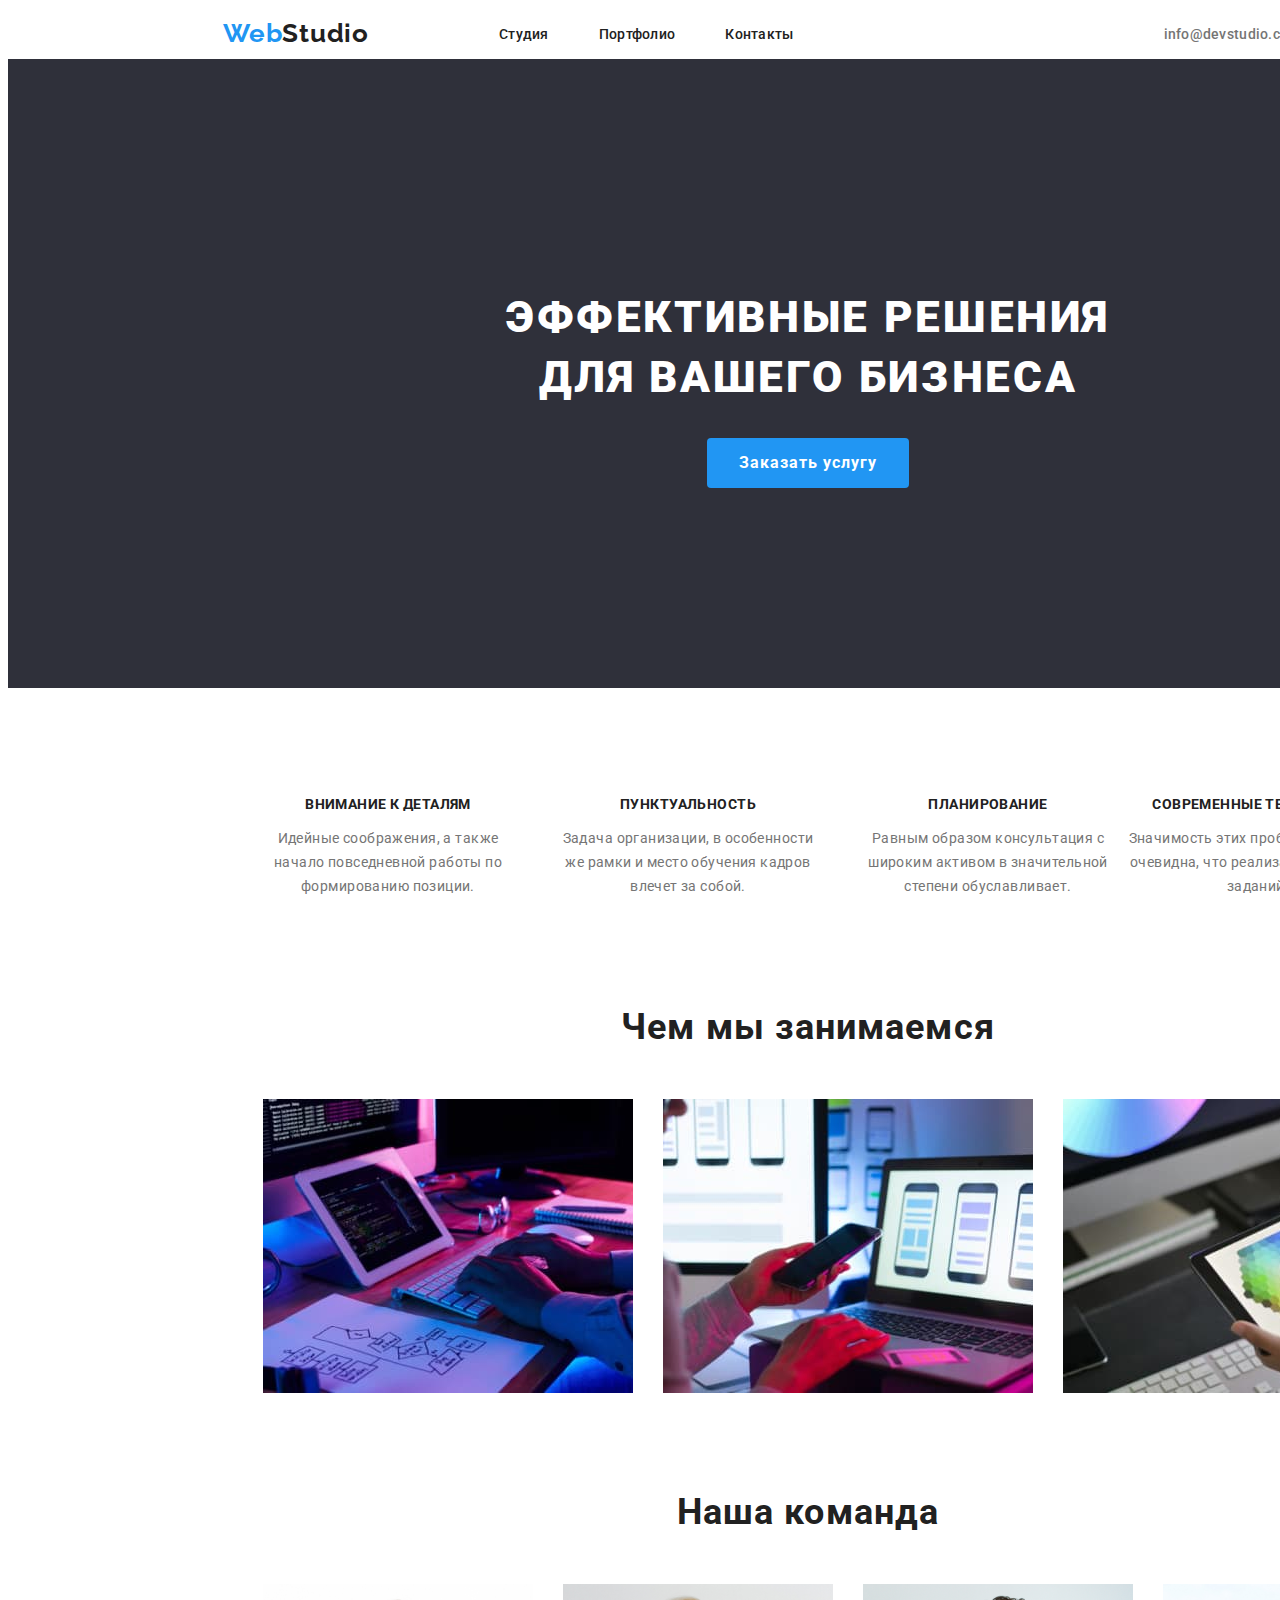
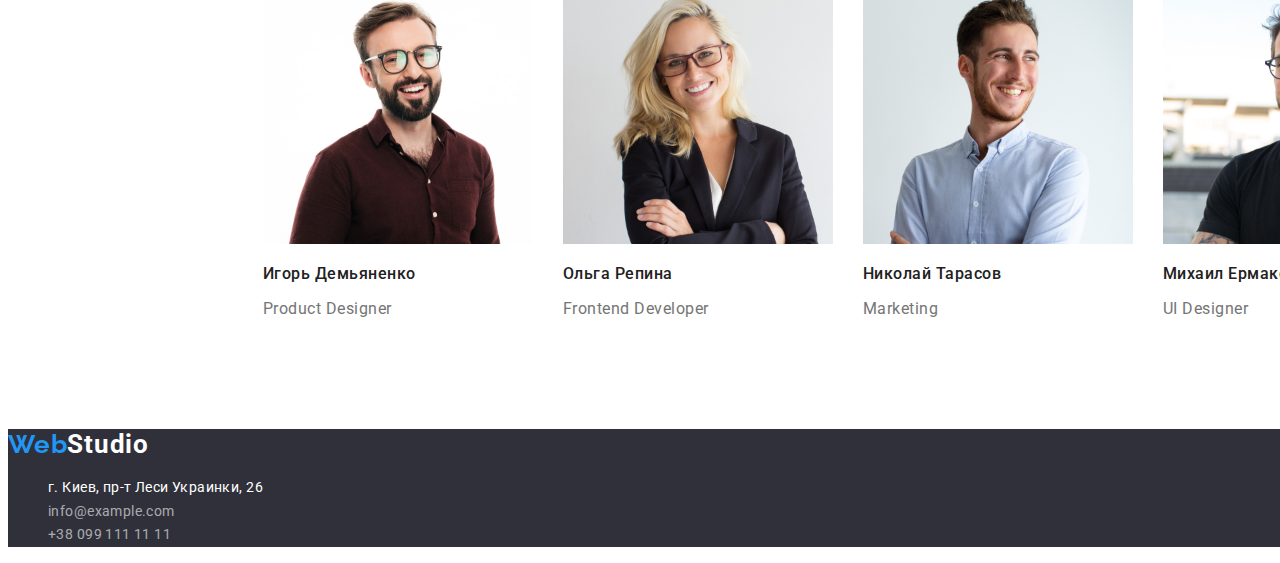
==== index.html @ 619acfcd "commit1" ====
<!DOCTYPE html>
<html lang="ru">
<head>
    <meta charset="UTF-8">
    <meta http-equiv="X-UA-Compatible" content="IE=edge">
    <meta name="viewport" content="width=device-width, initial-scale=1.0">
    <title>Document</title>
    <link rel="preconnect" href="https://fonts.googleapis.com"> 
    <link rel="preconnect" href="https://fonts.gstatic.com" crossorigin> 
    <link href="https://fonts.googleapis.com/css2?family=Roboto:wght@400;500;700;900&display=swap" rel="stylesheet">
    <link rel="preconnect" href="https://fonts.googleapis.com"> 
<link rel="preconnect" href="https://fonts.gstatic.com" crossorigin> 
<link href="https://fonts.googleapis.com/css2?family=Raleway:wght@700&display=swap" rel="stylesheet">
<link rel="stylesheet" href="https://cdnjs.cloudflare.com/ajax/libs/modern-normalize/1.1.0/modern-normalize.min.css" integrity="sha512-wpPYUAdjBVSE4KJnH1VR1HeZfpl1ub8YT/NKx4PuQ5NmX2tKuGu6U/JRp5y+Y8XG2tV+wKQpNHVUX03MfMFn9Q==" crossorigin="anonymous" referrerpolicy="no-referrer" />

<link rel="stylesheet" href="./css/main.css">
</head>
<body>
<div class="main-container">
    <header>
        <!-- navigation -->
         <div  class="head-cont">
            <nav class="main-nav">
                <a class="logo" href="">
                   <span class="first-logo">Web</span>Studio
                </a>
                    <ul class="nav-tools">
                    <li class="items"><a class="nav-objects" href="">Студия</a></li>
                    <li class="items"><a class="nav-objects" href="./portfolio.html">Портфолио</a></li>
                    <li class="items"><a class="nav-objects" href="">Контакты</a></li>
                </ul>
              </nav>
              <!-- contacts1 -->
                <ul class="head-cont">
                    <li class="cont-items"><a class="contacts-first" href="mailto:info@devstudio.com">info@devstudio.com</a></li>
                    <li class="cont-items"><a class="contacts-first" href="tel:+380961111111">+38 096 111 11 11</a></li>
                </ul>
         </div>
           </header>
           <main>
            <section class="efficiency-section">
                <!-- company qualities -->
                <h1 class="efficiency">Эффективные решения для вашего бизнеса</h1>
                
                <button type="button" class="button-hero">Заказать услугу</button>
                  
                
            </section>
        
        <section>
        
            
            <ul class="ab-op">
                <li class="ab-list">
                    <h3 class="ability-option">Внимание к деталям</h3>
                    <p class="ability-text" >Идейные соображения, а также  начало повседневной работы по формированию позиции.</p>
                </li>
                <li class="ab-list">
                    <h3 class="ability-option">Пунктуальность</h3>
                    <p class="ability-text" >Задача организации, в особенности же рамки и место обучения кадров влечет за собой.</p>
                </li>
                <li class="ab-list">
                    <h3 class="ability-option">Планирование</h3>
                    <p class="ability-text" >
                        Равным образом консультация с широким активом в значительной степени обуславливает.
                    </p>
                </li>
                <li class="ab-list">
                    <h3 class="ability-option">Современные технологии</h3>
                    <p class="ability-text" >Значимость этих проблем настолько очевидна, что реализация плановых заданий.</p>
                </li>
            </ul>
        </section>
        
        <section>
            <!-- company services -->
            <h2 class="responsibilities">Чем мы занимаемся</h2>
         <ul class="main-cart">
            <li class="photo-list">  <a href="">
                <img src="./images/img.jpg"
        
                width="370"
                height="294"
        
                alt="Вёрстка">
               </a>
            </li>
            <li class="photo-list">
                <a href="">
                    <img src="./images/img-2.jpg" 
                    width="370"
                    height="294"
                    alt="Выбором цвета">
                  </a>
            </li>
            <li class="photo-list">
                <a href="">
                    <img src="./images/img-3.jpg" 
                    width="370"
                height="294"
                    alt="Дизайн">
                  </a>
            </li>
        </ul>
        
        </section>
        
        <section>
            <!-- company participants -->
            <h2 class="team">
                Наша команда
            </h2>
            <ul class="staff">
                <li class="pic-staff">
              <a href=""> <img src="./images/img.photo.jpg"
                width="270"
        
                alt="">
                <h3 class="participant">Игорь Демьяненко</h3>
               <p class="part-aby">Product Designer</p> 
            </a>
                </li>
                
                <li class="pic-staff">
                    <a href=""><img src="./images/img-2.photojpg.jpg" 
                        width="270"
        
                        alt="">
                       <h3 class="participant"> Ольга Репина</h3>
                     <p class="part-aby"> Frontend Developer</p>
                    </a>
                        
                </li>
                <li class="pic-staff">
                    <a href=""><img src="./images/img-3.photojpg.jpg" 
                        width="270"
                        
                         alt="">
                        <h3 class="participant"> Николай Тарасов</h3>
                         <p class="part-aby">Marketing</p>
                    </a>
                    
                </li>
                <li class="pic-staff">
                    <a href=""><img src="./images/img-4.photojpg.jpg" 
                        width="270"
        
                        alt="">
                        <h3 class="participant">Михаил Ермаков</h3>
                      <p class="part-aby">  UI Designer</p>
                    </a>
                   
                </li>
            </ul>
        </section>
           </main>
           <footer class="contact-footer">
            <!-- contacts&adress -->
           <a  class="logo-footer" href=""> <span class="first-logo">Web</span>Studio</a>   
            <address>
                <ul>
                    <li><a class="adress" href="">г. Киев, пр-т Леси Украинки, 26</a></li>
                  <li>
                    <a class="contact-adress" href="mailto:info@example.com">info@example.com</a>
                  </li>
                  <li>
                    <a class="contact-adress" href="tel:+380991111111">+38 099 111 11 11</a>
                  </li>
                </ul>
            </address>
           </footer>
</div>
   
</body>
</html>
---- css/main.css ----
/* main color FFFFFF */
/* text color 212121 */
/* paragraph color 757575 */
/* side color #2196F3 */

:root {
 --primary-text-color: #2196F3;
 --title-text-color: #212121;
 --accent-color: #757575;
 --title-accent-color:#ffff;

}

body {
    background-color: #FFFFFF;
    font-family: 'Roboto';
}
a {
    text-decoration: none;
}
ul {
    list-style-type: none;
}

.container {
    display: flex;
}

.main-container {
width: 1600px;
margin-left: auto;
margin-right: auto;
}

.head-cont {
    display: flex;
    align-items: center;
}

.main-nav {
  
    display: flex;
    align-items: center;
}

.logo {
    margin-left: 215px;
    
   color:var(--title-text-color);
   font-family: 'Raleway';
   font-weight: 700;
font-size: 26px;
line-height: 1.19;
letter-spacing: 0.03em;
}
.first-logo{
    color: var(--primary-text-color);
    font-family: 'Raleway';
}

.nav-tools {
margin-left: 90px;
   margin-right: 330px;
    display: flex;
    margin-bottom: 0;
    margin-top: 0;
    
}


.nav-objects:hover, .nav-objects:focus {
    color: var(--primary-text-color);
    
}
.nav-objects {
    color: var(--title-text-color);
    font-weight: 500;
    font-size: 14px;
    line-height: 1.14;
    letter-spacing: 0.02em;
}

.items:not(:last-child) {
margin-right: 50px;
}

.head-cont {

    display: flex;
}
.cont-items:not(:last-child) {
    margin-right: 50px;
}

.contacts-first:hover, .contacts-first:focus {
    color: var(--primary-text-color);
}

.contacts-first {
    color: var(--accent-color);
    font-style: normal;
font-weight: 500;
font-size: 14px;
line-height: 1.14;
letter-spacing: 0.02em;

}

.efficiency-section {

    text-align: center;
    background-color: #2F303A;
    padding-top: 200px;
    padding-bottom: 200px;
}

.efficiency {
    margin-left: auto;
    margin-right: auto;
    width: 700px;
    font-weight: 900;
    font-size: 44px;
    line-height: 1.36;
    text-align: center;
    letter-spacing: 0.06em;
    text-transform: uppercase;
    
    color:#FFFFFF;
}

.button-hero:hover, .button:focus {
    background-color:var(--title-accent-color);
    color:var(--primary-text-color) ;
}

.button-hero{
    
    border: none;
    border-radius: 4px;
padding: 10px 32px;
 margin-left: auto;
 margin-right: auto;
font-family: 'Roboto';
font-weight: 700;
font-size: 16px;
line-height: 1.9;
letter-spacing: 0.06em;
    background-color: var(--primary-text-color);
    color: #FFFFFF;
    
}

.ab-op {
    display: flex;
    text-align: center;
    padding: 0;
    margin: 0;
    list-style: none;
  margin-top: 95px;
  margin-bottom: 95px;
  margin-left: 215px;
  margin-right: 215px;
}

.ab-list {
    width: 270px;
}

.ab-list:not(:last-child) {

 margin-left: 30px;
    
}

.ability-option{
    margin-bottom: 10px;
    color: var(--title-text-color);
font-weight: 700;
font-size: 14px;
line-height: 1.14;
letter-spacing: 0.03em;
text-transform: uppercase;
}

.ability-text {
    color: var(--accent-color);
    font-weight: 400;
font-size: 14px;
line-height: 1.7;
letter-spacing: 0.03em;
}
.responsibilities, .team {
    color: var(--title-text-color);
    font-weight: 700;
    font-size: 36px;
    line-height: 1.16;
    text-align: center;
    letter-spacing: 0.03em;
    margin-bottom: 0px;
    margin-top: 0px;
}


.main-cart {
    margin-bottom: 95px;
    margin-top: 50px;
    margin-left: 215px;
    margin-right: 215px;
    display: flex;
}

.photo-list {
margin-right: 30px;   
}

.team {
    font-weight: 700;
    font-size: 36px;
    line-height: 1.16;
    text-align: center;
    letter-spacing: 0.03em;
}

.staff {
    margin-top: 50px;
    display: flex;
    margin-left: 215px;
    margin-right: 215px;
}

.pic-staff:not(:last-child) {

    margin-right: 30px;
}

.participant {
   color: var(--title-text-color);
   font-weight: 500;
font-size: 16px;
line-height: 1.19;
letter-spacing: 0.03em;
}

.part-aby {
    color: var(--accent-color);
    font-weight: 400;
font-size: 16px;
line-height: 1.19;
letter-spacing: 0.03em;
}

.logo-footer {
    color: #FFFFFF;
    font-weight: 700;
font-size: 26px;
line-height: 1.19;
letter-spacing: 0.03em;

}
.contact-footer {
    background-color: #2F303A;
    margin-top: 95px;
}

.adress {
    color: #FFFFFF;
    font-weight: 400;
    font-style: normal;
font-size: 14px;
line-height: 1.7;
letter-spacing: 0.03em;
color: #FFFFFF;
}

.contact-adress {
    font-style: normal;
    font-weight: 400;
    font-size: 14px;
    line-height: 1.7;
    letter-spacing: 0.03em;
    color: rgba(255, 255, 255, 0.6);
}
/* portfolio  */
/* main color FFFFFF */
/* text color 212121 */
/* paragraph color 757575 */
/* side color #2196F3 */

/* header portfolio */


   .portfolio-button a:hover, .portfolio-button a:focus {
  color: #ffff;
    background-color: var(--primary-text-color);
   }
   
   .portfolio-button {
  display: flex;
   }
.port-button:not(:last-child){
margin-right: 10px;
    
}
.portfolio-button {
margin-left: 415px;
    margin-top: 95px;
    margin-bottom: 50px;
}

   .portfolio-button a{

    background-color:#F5F4FA;
    color: #212121;
    margin-top: 50px;
    margin-bottom: 50px;
    border: none;
    border-radius: 4px;
padding: 10px 32px;
 margin-left: auto;
 margin-right: auto;
font-family: 'Roboto';
font-weight: 700;
font-size: 16px;
line-height: 1.9;
letter-spacing: 0.06em;
   }

   .portfolio-gallery {
    margin-left: 215px;
    margin-right: 215px;
   }

.portfolio-gallery h3{
    color:var(--title-text-color);
    font-weight: 700;
font-size: 18px;
line-height: 2;
letter-spacing: 0.06em;
}

.portfolio-gallery p{
    color: var(--accent-color);
    font-weight: 400;
font-size: 16px;
line-height: 1.9;
letter-spacing: 0.03em;
}

.div-cont {
    display: flex;
}

.li-port {

    margin-right: 30px;
}
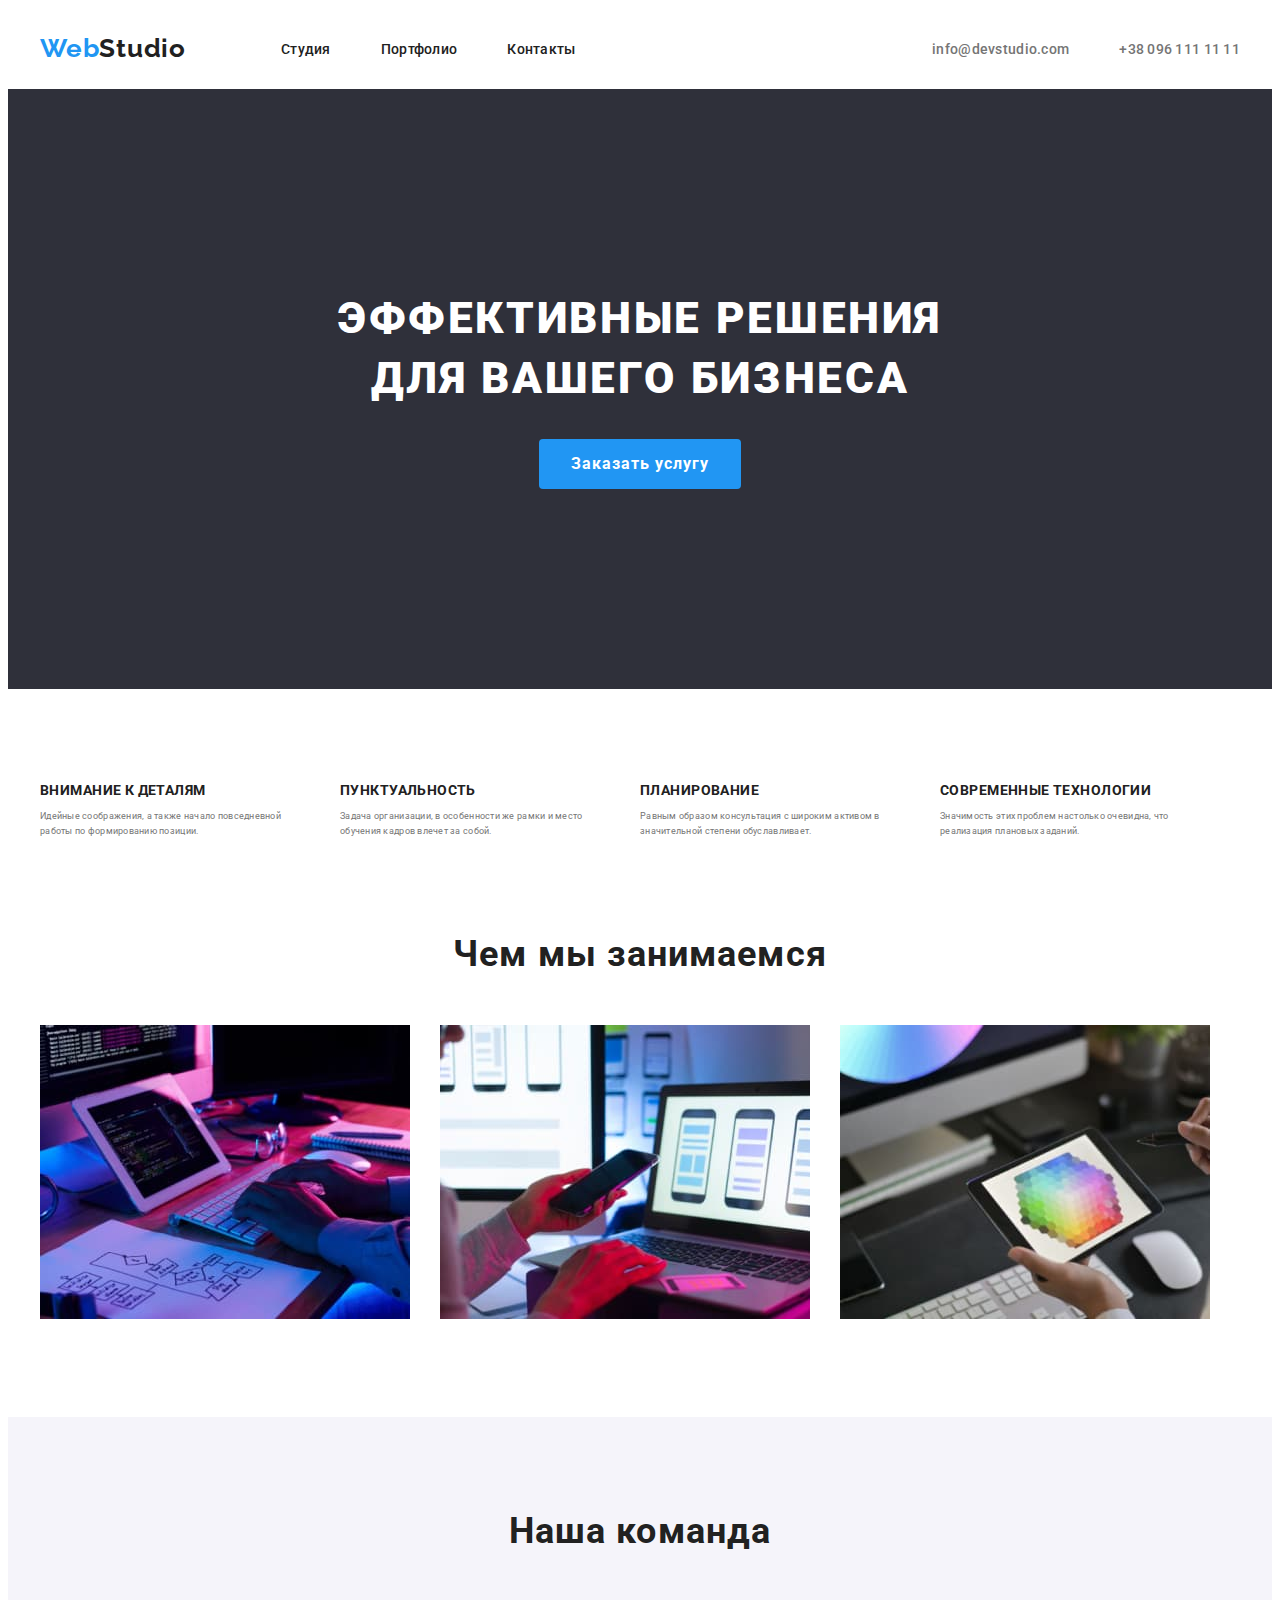
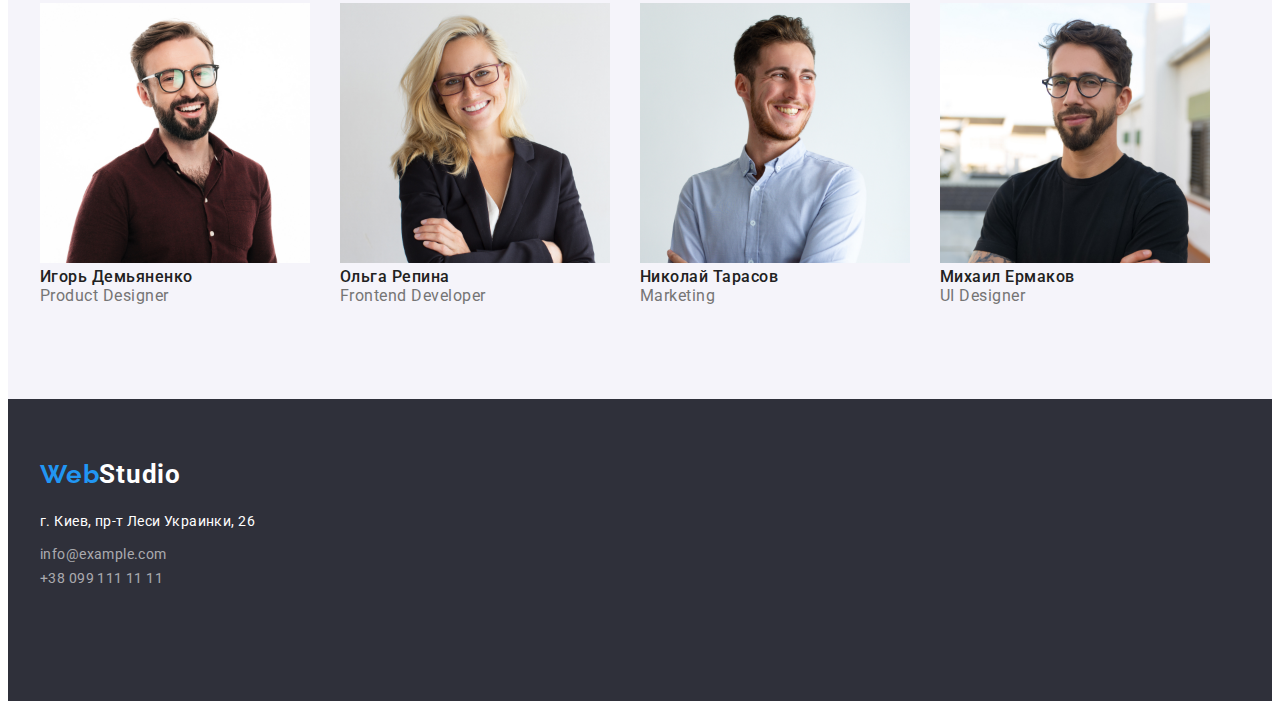
==== commit 40bdd591: "commit2" ====
--- a/index.html
+++ b/index.html
@@ -16,27 +16,29 @@
 <link rel="stylesheet" href="./css/main.css">
 </head>
 <body>
-<div class="main-container">
-    <header>
-        <!-- navigation -->
-         <div  class="head-cont">
-            <nav class="main-nav">
-                <a class="logo" href="">
-                   <span class="first-logo">Web</span>Studio
-                </a>
-                    <ul class="nav-tools">
-                    <li class="items"><a class="nav-objects" href="">Студия</a></li>
-                    <li class="items"><a class="nav-objects" href="./portfolio.html">Портфолио</a></li>
-                    <li class="items"><a class="nav-objects" href="">Контакты</a></li>
-                </ul>
-              </nav>
-              <!-- contacts1 -->
-                <ul class="head-cont">
-                    <li class="cont-items"><a class="contacts-first" href="mailto:info@devstudio.com">info@devstudio.com</a></li>
-                    <li class="cont-items"><a class="contacts-first" href="tel:+380961111111">+38 096 111 11 11</a></li>
-                </ul>
-         </div>
-           </header>
+    <div class="main-container">
+        <header>
+            <!-- navigation -->
+             <div  class="head-cont">
+                <nav class="main-nav">
+                    <a class="logo" href="">
+                       <span class="first-logo">Web</span>Studio
+                    </a>
+                        <ul class="nav-tools">
+                        <li class="items"><a class="nav-objects" href="">Студия</a></li>
+                        <li class="items"><a class="nav-objects" href="./portfolio.html">Портфолио</a></li>
+                        <li class="items"><a class="nav-objects" href="">Контакты</a></li>
+                    </ul>
+                  </nav>
+                  <!-- contacts1 -->
+                    <ul class="head-cont">
+                        <li class="cont-items"><a class="contacts-first" href="mailto:info@devstudio.com">info@devstudio.com</a></li>
+                        <li class="cont-items"><a class="contacts-first" href="tel:+380961111111">+38 096 111 11 11</a></li>
+                    </ul>
+             </div>
+               </header>
+    </div>
+    
            <main>
             <section class="efficiency-section">
                 <!-- company qualities -->
@@ -47,9 +49,8 @@
                 
             </section>
         
-        <section>
-        
-            
+        <section class="section-features">
+        <div class="main-container">
             <ul class="ab-op">
                 <li class="ab-list">
                     <h3 class="ability-option">Внимание к деталям</h3>
@@ -70,106 +71,118 @@
                     <p class="ability-text" >Значимость этих проблем настолько очевидна, что реализация плановых заданий.</p>
                 </li>
             </ul>
+        </div>
+            
+            
         </section>
         
         <section>
-            <!-- company services -->
-            <h2 class="responsibilities">Чем мы занимаемся</h2>
-         <ul class="main-cart">
-            <li class="photo-list">  <a href="">
-                <img src="./images/img.jpg"
-        
-                width="370"
-                height="294"
-        
-                alt="Вёрстка">
-               </a>
-            </li>
-            <li class="photo-list">
-                <a href="">
-                    <img src="./images/img-2.jpg" 
-                    width="370"
-                    height="294"
-                    alt="Выбором цвета">
-                  </a>
-            </li>
-            <li class="photo-list">
-                <a href="">
-                    <img src="./images/img-3.jpg" 
-                    width="370"
-                height="294"
-                    alt="Дизайн">
-                  </a>
-            </li>
-        </ul>
+            <div class="main-container">
+<!-- company services -->
+<h2 class="responsibilities">Чем мы занимаемся</h2>
+<ul class="main-cart">
+   <li class="photo-list">  <a href="">
+       <img src="./images/img.jpg"
+
+       width="370"
+       height="294"
+
+       alt="Вёрстка">
+      </a>
+   </li>
+   <li class="photo-list">
+       <a href="">
+           <img src="./images/img-2.jpg" 
+           width="370"
+           height="294"
+           alt="Выбором цвета">
+         </a>
+   </li>
+   <li class="photo-list">
+       <a href="">
+           <img src="./images/img-3.jpg" 
+           width="370"
+       height="294"
+           alt="Дизайн">
+         </a>
+   </li>
+</ul>
+            </div>
+            
         
         </section>
         
-        <section>
-            <!-- company participants -->
-            <h2 class="team">
-                Наша команда
-            </h2>
-            <ul class="staff">
-                <li class="pic-staff">
-              <a href=""> <img src="./images/img.photo.jpg"
-                width="270"
+        <section class="section-team">
+            <div class="main-container">
+<!-- company participants -->
+<h2 class="team">
+    Наша команда
+</h2>
+<ul class="staff">
+    <li class="pic-staff">
+  <a href=""> <img src="./images/img.photo.jpg"
+    width="270"
+
+    alt="">
+    <h3 class="participant">Игорь Демьяненко</h3>
+   <p class="part-aby">Product Designer</p> 
+</a>
+    </li>
+    
+    <li class="pic-staff">
+        <a href=""><img src="./images/img-2.photojpg.jpg" 
+            width="270"
+
+            alt="">
+           <h3 class="participant"> Ольга Репина</h3>
+         <p class="part-aby"> Frontend Developer</p>
+        </a>
+            
+    </li>
+    <li class="pic-staff">
+        <a href=""><img src="./images/img-3.photojpg.jpg" 
+            width="270"
+            
+             alt="">
+            <h3 class="participant"> Николай Тарасов</h3>
+             <p class="part-aby">Marketing</p>
+        </a>
         
-                alt="">
-                <h3 class="participant">Игорь Демьяненко</h3>
-               <p class="part-aby">Product Designer</p> 
-            </a>
-                </li>
-                
-                <li class="pic-staff">
-                    <a href=""><img src="./images/img-2.photojpg.jpg" 
-                        width="270"
-        
-                        alt="">
-                       <h3 class="participant"> Ольга Репина</h3>
-                     <p class="part-aby"> Frontend Developer</p>
-                    </a>
-                        
-                </li>
-                <li class="pic-staff">
-                    <a href=""><img src="./images/img-3.photojpg.jpg" 
-                        width="270"
-                        
-                         alt="">
-                        <h3 class="participant"> Николай Тарасов</h3>
-                         <p class="part-aby">Marketing</p>
-                    </a>
-                    
-                </li>
-                <li class="pic-staff">
-                    <a href=""><img src="./images/img-4.photojpg.jpg" 
-                        width="270"
-        
-                        alt="">
-                        <h3 class="participant">Михаил Ермаков</h3>
-                      <p class="part-aby">  UI Designer</p>
-                    </a>
-                   
-                </li>
-            </ul>
+    </li>
+    <li class="pic-staff">
+        <a href=""><img src="./images/img-4.photojpg.jpg" 
+            width="270"
+
+            alt="">
+            <h3 class="participant">Михаил Ермаков</h3>
+          <p class="part-aby">  UI Designer</p>
+        </a>
+       
+    </li>
+</ul>
+            </div>
+            
         </section>
            </main>
            <footer class="contact-footer">
-            <!-- contacts&adress -->
-           <a  class="logo-footer" href=""> <span class="first-logo">Web</span>Studio</a>   
-            <address>
-                <ul>
-                    <li><a class="adress" href="">г. Киев, пр-т Леси Украинки, 26</a></li>
-                  <li>
-                    <a class="contact-adress" href="mailto:info@example.com">info@example.com</a>
-                  </li>
-                  <li>
-                    <a class="contact-adress" href="tel:+380991111111">+38 099 111 11 11</a>
-                  </li>
-                </ul>
-            </address>
+
+            <div class="main-container">
+<!-- contacts&adress -->
+<a  class="logo-footer" href=""> <span class="first-logo">Web</span>Studio</a>   
+<address class="adress-footer">
+    <ul>
+        <li><a class="adress" href="">г. Киев, пр-т Леси Украинки, 26</a></li>
+      <li class="contact-li">
+        <a class="contact-adress" href="mailto:info@example.com">info@example.com</a>
+      </li>
+      <li>
+        <a class="contact-adress" href="tel:+380991111111">+38 099 111 11 11</a>
+      </li>
+    </ul>
+</address>
+            </div>
+            
            </footer>
-</div>
    
 </body>
 </html>
--- a/css/main.css
+++ b/css/main.css
@@ -21,13 +21,32 @@
 ul {
     list-style-type: none;
 }
+p,
+h1,
+h2,
+h3,
+h4,
+h5,
+h6 {
+  margin: 0;
+}
+
+ul {
+  margin: 0;
+  padding: 0;
+  list-style: none;
+}
+
+button {
+  cursor: pointer;
+}
 
 .container {
     display: flex;
 }
 
 .main-container {
-width: 1600px;
+width: 1200px;
 margin-left: auto;
 margin-right: auto;
 }
@@ -41,11 +60,12 @@
   
     display: flex;
     align-items: center;
+    padding-top: 25px;
+    padding-bottom: 25px;
 }
 
 .logo {
-    margin-left: 215px;
-    
+   
    color:var(--title-text-color);
    font-family: 'Raleway';
    font-weight: 700;
@@ -59,8 +79,7 @@
 }
 
 .nav-tools {
-margin-left: 90px;
-   margin-right: 330px;
+margin-left: 95px;
     display: flex;
     margin-bottom: 0;
     margin-top: 0;
@@ -85,11 +104,11 @@
 }
 
 .head-cont {
-
-    display: flex;
-}
-.cont-items:not(:last-child) {
-    margin-right: 50px;
+margin-left: auto;
+    display: flex;
+}
+.cont-items:not(:first-child) {
+    margin-left: 50px;
 }
 
 .contacts-first:hover, .contacts-first:focus {
@@ -134,7 +153,7 @@
 }
 
 .button-hero{
-    
+    margin-top: 30px;
     border: none;
     border-radius: 4px;
 padding: 10px 32px;
@@ -150,16 +169,14 @@
     
 }
 
+.section-features {
+    padding-top: 94px;
+    padding-bottom: 94px;
+}
+
 .ab-op {
     display: flex;
-    text-align: center;
-    padding: 0;
-    margin: 0;
-    list-style: none;
-  margin-top: 95px;
-  margin-bottom: 95px;
-  margin-left: 215px;
-  margin-right: 215px;
+
 }
 
 .ab-list {
@@ -167,9 +184,7 @@
 }
 
 .ab-list:not(:last-child) {
-
- margin-left: 30px;
-    
+margin-right: 30px; 
 }
 
 .ability-option{
@@ -185,7 +200,7 @@
 .ability-text {
     color: var(--accent-color);
     font-weight: 400;
-font-size: 14px;
+font-size: 9px;
 line-height: 1.7;
 letter-spacing: 0.03em;
 }
@@ -202,15 +217,19 @@
 
 
 .main-cart {
-    margin-bottom: 95px;
-    margin-top: 50px;
-    margin-left: 215px;
-    margin-right: 215px;
+    padding-bottom: 94px;
+margin-top: 50px;
     display: flex;
 }
 
 .photo-list {
 margin-right: 30px;   
+}
+
+.section-team {
+    padding-top: 94px;
+    padding-bottom: 94px;
+    background-color: #F5F4FA;
 }
 
 .team {
@@ -222,10 +241,10 @@
 }
 
 .staff {
+
     margin-top: 50px;
     display: flex;
-    margin-left: 215px;
-    margin-right: 215px;
+   
 }
 
 .pic-staff:not(:last-child) {
@@ -257,9 +276,14 @@
 letter-spacing: 0.03em;
 
 }
+
+.adress-footer {
+    margin-top: 20px;
+}
 .contact-footer {
     background-color: #2F303A;
-    margin-top: 95px;
+   padding-top: 60px;
+   padding-bottom: 111px;
 }
 
 .adress {
@@ -270,6 +294,10 @@
 line-height: 1.7;
 letter-spacing: 0.03em;
 color: #FFFFFF;
+}
+
+.contact-li{
+    margin-top: 9px;
 }
 
 .contact-adress {
@@ -287,7 +315,15 @@
 /* side color #2196F3 */
 
 /* header portfolio */
-
+.port-gallery {
+    padding-top: 94px;
+    padding-bottom: 94px;
+}
+
+.button-container {
+    margin-left: 215px;
+    padding-bottom: 34px;
+}
 
    .portfolio-button a:hover, .portfolio-button a:focus {
   color: #ffff;
@@ -302,9 +338,7 @@
     
 }
 .portfolio-button {
-margin-left: 415px;
-    margin-top: 95px;
-    margin-bottom: 50px;
+padding-bottom: 34px;
 }
 
    .portfolio-button a{
@@ -326,8 +360,7 @@
    }
 
    .portfolio-gallery {
-    margin-left: 215px;
-    margin-right: 215px;
+   
    }
 
 .portfolio-gallery h3{
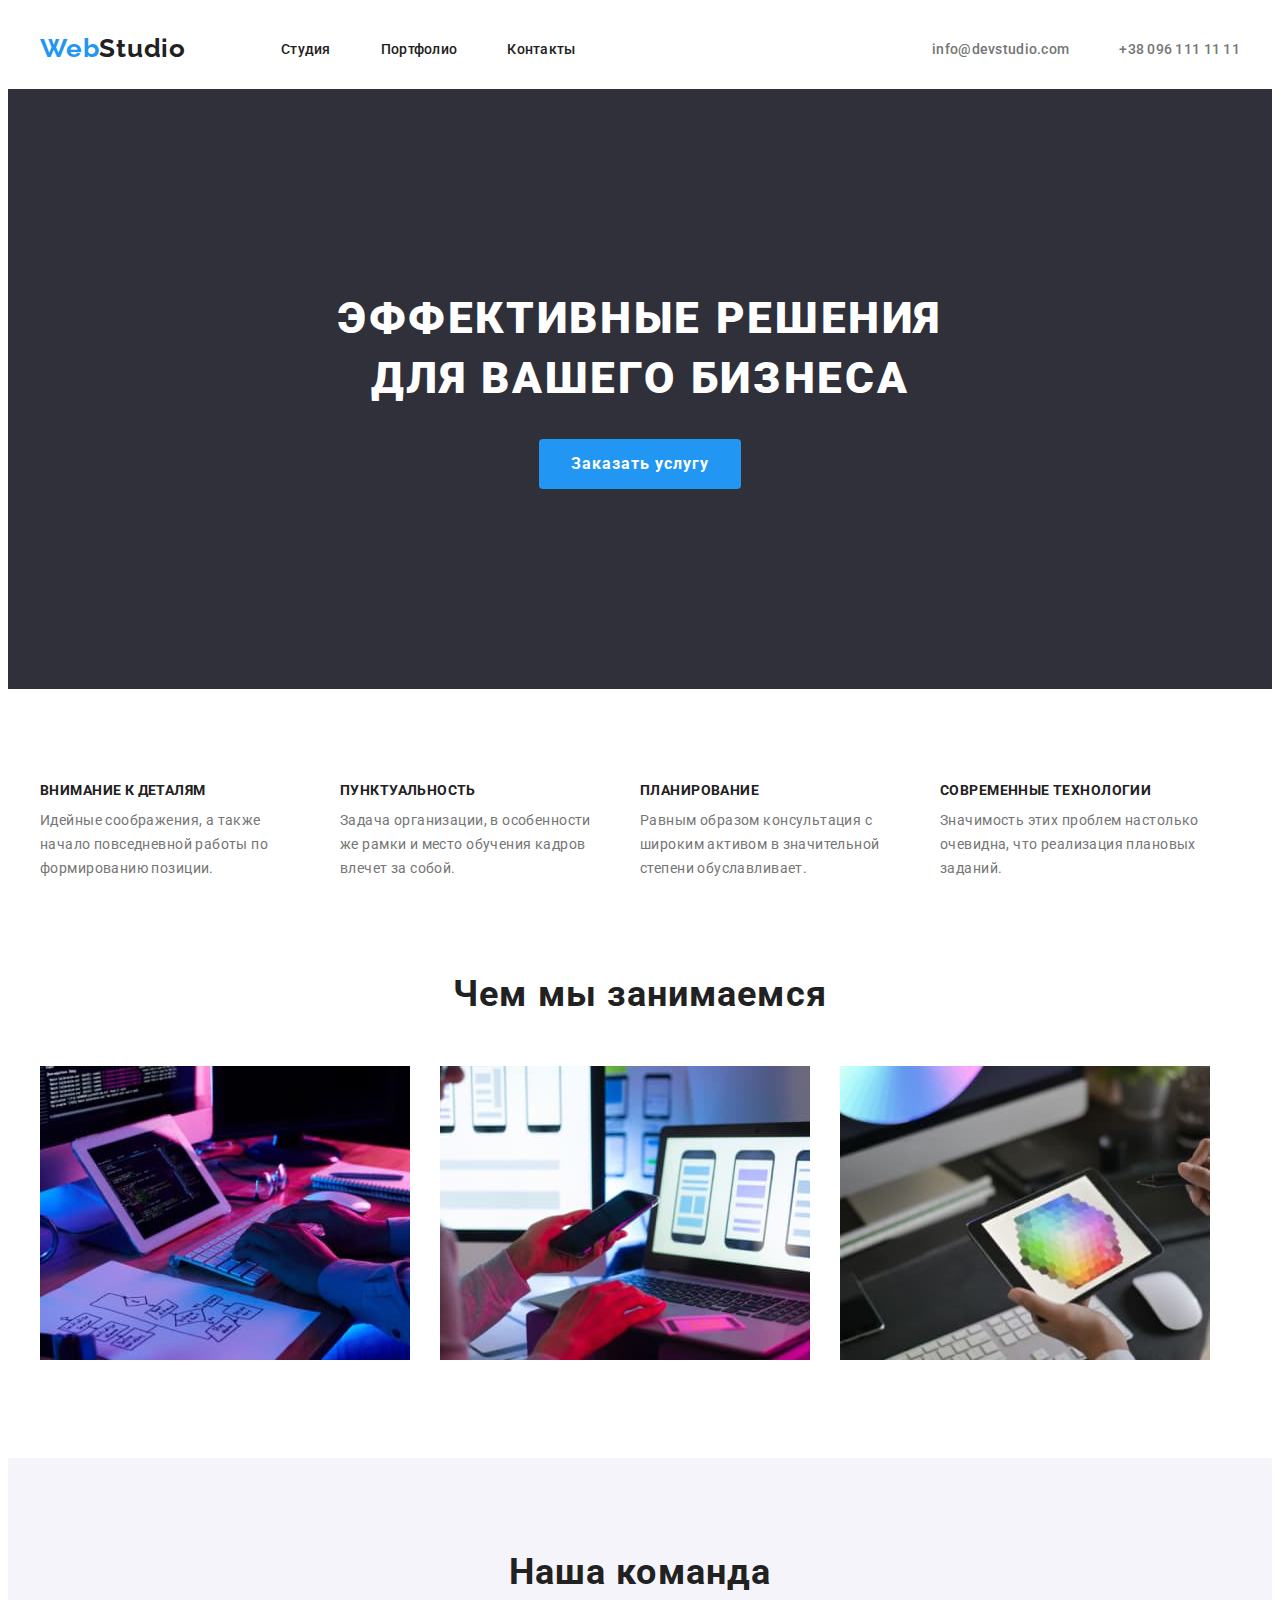
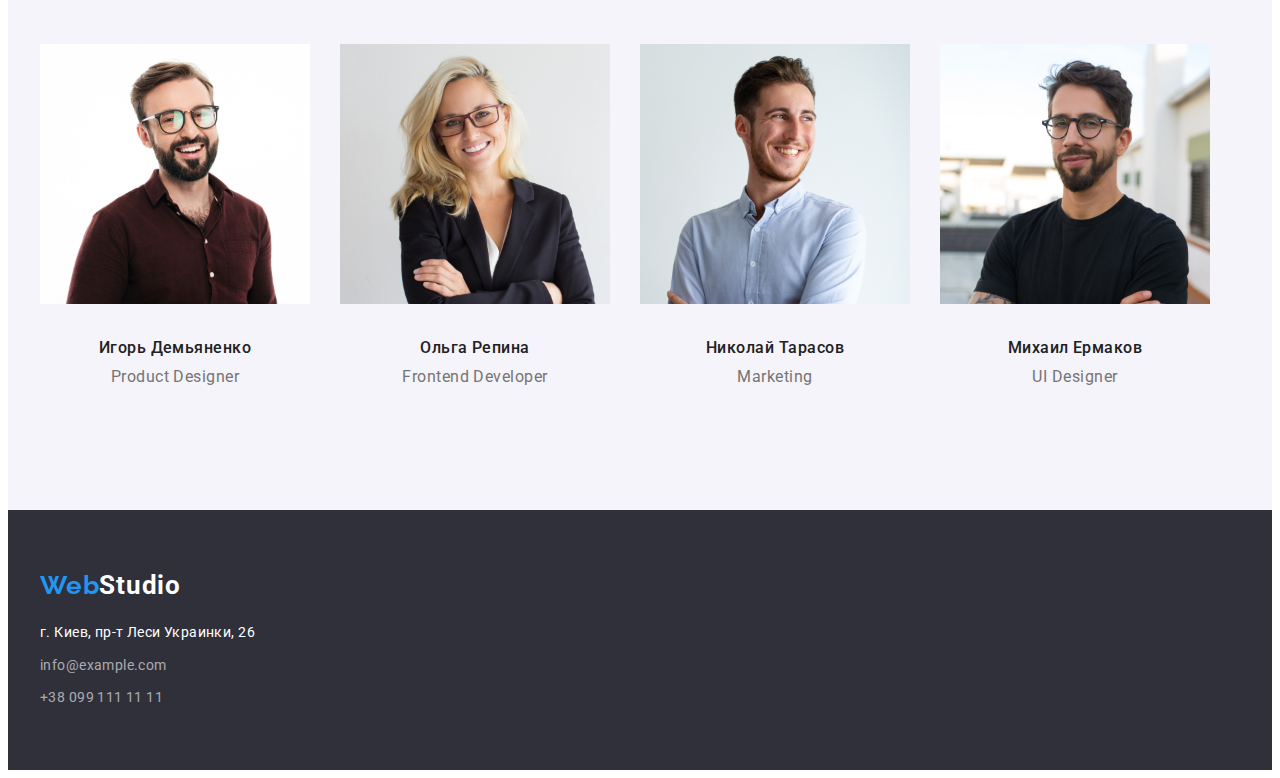
==== commit 30ea6067: "commit20.06" ====
--- a/index.html
+++ b/index.html
@@ -16,9 +16,9 @@
 <link rel="stylesheet" href="./css/main.css">
 </head>
 <body>
-    <div class="main-container">
-        <header>
+        <header class="main-header">
             <!-- navigation -->
+            <div class="main-container">
              <div  class="head-cont">
                 <nav class="main-nav">
                     <a class="logo" href="">
@@ -36,8 +36,9 @@
                         <li class="cont-items"><a class="contacts-first" href="tel:+380961111111">+38 096 111 11 11</a></li>
                     </ul>
              </div>
+            </div>
                </header>
-    </div>
+
     
            <main>
             <section class="efficiency-section">
@@ -76,7 +77,7 @@
             
         </section>
         
-        <section>
+        <section class="section-contact">
             <div class="main-container">
 <!-- company services -->
 <h2 class="responsibilities">Чем мы занимаемся</h2>
@@ -123,9 +124,12 @@
   <a href=""> <img src="./images/img.photo.jpg"
     width="270"
 
-    alt="">
-    <h3 class="participant">Игорь Демьяненко</h3>
-   <p class="part-aby">Product Designer</p> 
+    alt=""> 
+    <div class="div-part">
+        <h3 class="participant">Игорь Демьяненко</h3>
+        <p class="part-aby">Product Designer</p> 
+    </div>
+   
 </a>
     </li>
     
@@ -133,9 +137,12 @@
         <a href=""><img src="./images/img-2.photojpg.jpg" 
             width="270"
 
-            alt="">
-           <h3 class="participant"> Ольга Репина</h3>
-         <p class="part-aby"> Frontend Developer</p>
+            alt=""> 
+            <div class="div-part">
+                <h3 class="participant"> Ольга Репина</h3>
+                <p class="part-aby"> Frontend Developer</p>
+            </div>
+          
         </a>
             
     </li>
@@ -143,9 +150,12 @@
         <a href=""><img src="./images/img-3.photojpg.jpg" 
             width="270"
             
-             alt="">
-            <h3 class="participant"> Николай Тарасов</h3>
-             <p class="part-aby">Marketing</p>
+             alt=""> 
+             <div class="div-part">
+                <h3 class="participant"> Николай Тарасов</h3>
+                <p class="part-aby">Marketing</p>
+             </div>
+            
         </a>
         
     </li>
@@ -153,9 +163,12 @@
         <a href=""><img src="./images/img-4.photojpg.jpg" 
             width="270"
 
-            alt="">
-            <h3 class="participant">Михаил Ермаков</h3>
-          <p class="part-aby">  UI Designer</p>
+            alt=""> 
+            <div class="div-part">
+                <h3 class="participant">Михаил Ермаков</h3>
+                <p class="part-aby">  UI Designer</p>
+            </div>
+           
         </a>
        
     </li>
@@ -175,7 +188,7 @@
       <li class="contact-li">
         <a class="contact-adress" href="mailto:info@example.com">info@example.com</a>
       </li>
-      <li>
+      <li class="footer-tel">
         <a class="contact-adress" href="tel:+380991111111">+38 099 111 11 11</a>
       </li>
     </ul>
--- a/css/main.css
+++ b/css/main.css
@@ -13,7 +13,7 @@
 
 body {
     background-color: #FFFFFF;
-    font-family: 'Roboto';
+    font-family: "Roboto", sans-serif;
 }
 a {
     text-decoration: none;
@@ -49,6 +49,13 @@
 width: 1200px;
 margin-left: auto;
 margin-right: auto;
+padding-right: 15px;
+padding-left: 15px;
+}
+
+.main-header{
+    padding-top: 25px;
+    padding-bottom: 25px;
 }
 
 .head-cont {
@@ -60,8 +67,6 @@
   
     display: flex;
     align-items: center;
-    padding-top: 25px;
-    padding-bottom: 25px;
 }
 
 .logo {
@@ -190,20 +195,25 @@
 .ability-option{
     margin-bottom: 10px;
     color: var(--title-text-color);
-font-weight: 700;
-font-size: 14px;
-line-height: 1.14;
-letter-spacing: 0.03em;
-text-transform: uppercase;
+    font-weight: 700;
+    font-size: 14px;
+    line-height: 1.14;
+    letter-spacing: 0.03em;
+    text-transform: uppercase;
 }
 
 .ability-text {
     color: var(--accent-color);
     font-weight: 400;
-font-size: 9px;
-line-height: 1.7;
-letter-spacing: 0.03em;
-}
+    font-size: 14px;
+    line-height: 1.7;
+    letter-spacing: 0.03em;
+}
+.section-contact{
+    padding-bottom: 94px;
+}
+
+
 .responsibilities, .team {
     color: var(--title-text-color);
     font-weight: 700;
@@ -217,7 +227,6 @@
 
 
 .main-cart {
-    padding-bottom: 94px;
 margin-top: 50px;
     display: flex;
 }
@@ -252,6 +261,13 @@
     margin-right: 30px;
 }
 
+.div-part {
+    text-align: center;
+    padding-top: 30px;
+    padding-bottom: 30px;
+}
+
+
 .participant {
    color: var(--title-text-color);
    font-weight: 500;
@@ -261,6 +277,7 @@
 }
 
 .part-aby {
+    margin-top: 10px;
     color: var(--accent-color);
     font-weight: 400;
 font-size: 16px;
@@ -283,7 +300,7 @@
 .contact-footer {
     background-color: #2F303A;
    padding-top: 60px;
-   padding-bottom: 111px;
+   padding-bottom: 60px;
 }
 
 .adress {
@@ -308,6 +325,11 @@
     letter-spacing: 0.03em;
     color: rgba(255, 255, 255, 0.6);
 }
+
+.footer-tel {
+
+    margin-top: 9px;
+}
 /* portfolio  */
 /* main color FFFFFF */
 /* text color 212121 */
@@ -315,17 +337,23 @@
 /* side color #2196F3 */
 
 /* header portfolio */
+.hd-pf {
+    border-bottom: 1px solid #ececec;
+    padding-top: 24px;
+    padding-bottom: 25px;
+    margin-bottom: 94px;
+}
+
 .port-gallery {
-    padding-top: 94px;
     padding-bottom: 94px;
 }
 
 .button-container {
     margin-left: 215px;
-    padding-bottom: 34px;
-}
-
-   .portfolio-button a:hover, .portfolio-button a:focus {
+    
+}
+
+   .portfolio-button li:hover, .portfolio-button li:focus {
   color: #ffff;
     background-color: var(--primary-text-color);
    }
@@ -334,34 +362,27 @@
   display: flex;
    }
 .port-button:not(:last-child){
-margin-right: 10px;
+margin-right: 8px;
     
 }
 .portfolio-button {
-padding-bottom: 34px;
-}
-
-   .portfolio-button a{
-
+margin-bottom: 34px;
+}
+
+   .portfolio-button li{
     background-color:#F5F4FA;
     color: #212121;
-    margin-top: 50px;
-    margin-bottom: 50px;
     border: none;
     border-radius: 4px;
-padding: 10px 32px;
- margin-left: auto;
- margin-right: auto;
+padding: 6px 22px;
+ 
 font-family: 'Roboto';
 font-weight: 700;
 font-size: 16px;
-line-height: 1.9;
+line-height: 1.63;
 letter-spacing: 0.06em;
    }
 
-   .portfolio-gallery {
-   
-   }
 
 .portfolio-gallery h3{
     color:var(--title-text-color);
@@ -379,13 +400,19 @@
 letter-spacing: 0.03em;
 }
 
+.portfolio-gallery li{
+    border: 1px solid #EEEEEE
+}
+
 .div-cont {
     display: flex;
+
 }
 
 .li-port {
-
+border: #F5F4FA;
     margin-right: 30px;
+    margin-bottom: 30px;
 }
 
 
